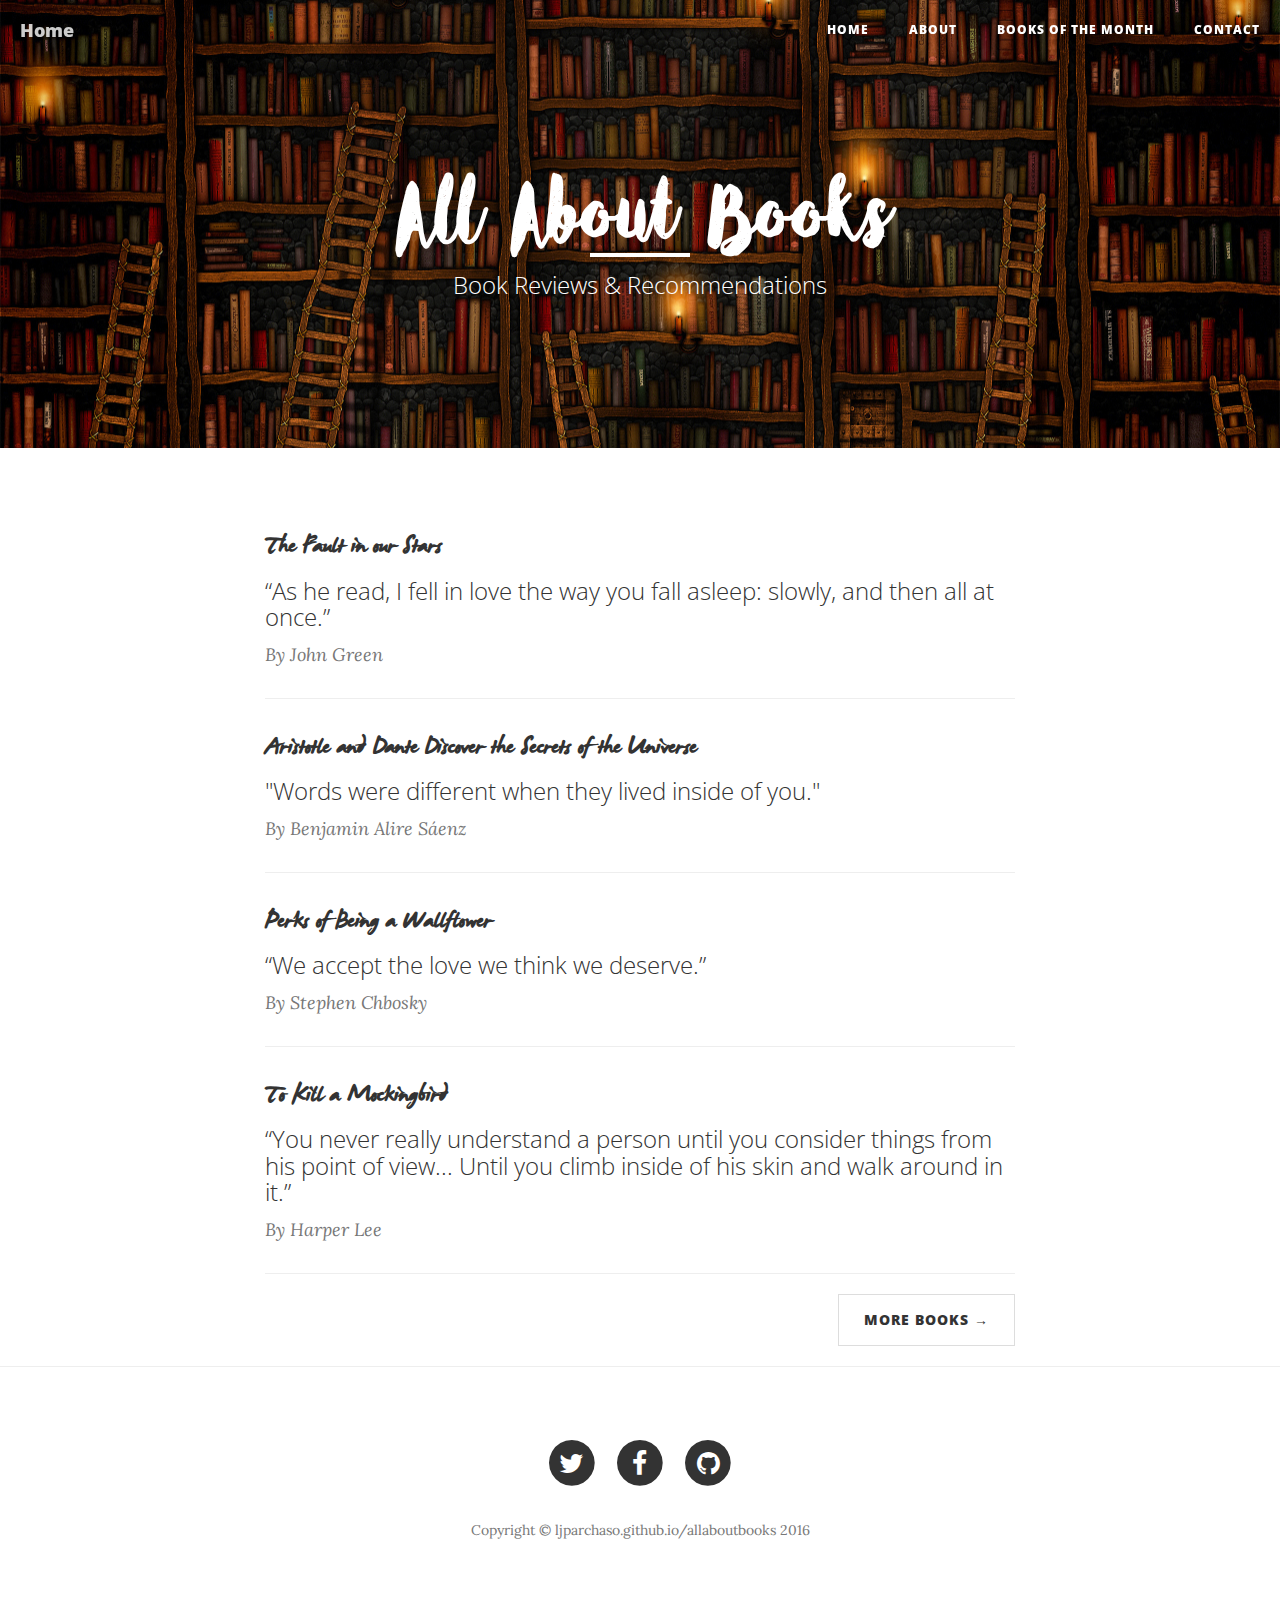
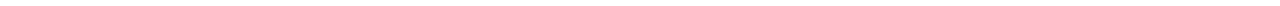
==== index.html @ 3488a5b8 "Update index.html" ====
<!DOCTYPE html>
<html lang="en">

<head>

    <meta charset="utf-8">
    <meta http-equiv="X-UA-Compatible" content="IE=edge">
    <meta name="viewport" content="width=device-width, initial-scale=1">
    <meta name="description" content="">
    <meta name="author" content="">

    <title>All About Books</title>

    <!-- Bootstrap Core CSS -->
    <link href="vendor/bootstrap/css/bootstrap.min.css" rel="stylesheet">

    <!-- Theme CSS -->
    <link href="css/clean-blog.min.css" rel="stylesheet">

    <!-- Custom Fonts -->
    <link href="vendor/font-awesome/css/font-awesome.min.css" rel="stylesheet" type="text/css">
    <link href='https://fonts.googleapis.com/css?family=Lora:400,700,400italic,700italic' rel='stylesheet' type='text/css'>
    <link href='https://fonts.googleapis.com/css?family=Open+Sans:300italic,400italic,600italic,700italic,800italic,400,300,600,700,800' rel='stylesheet' type='text/css'>

    <!-- HTML5 Shim and Respond.js IE8 support of HTML5 elements and media queries -->
    <!-- WARNING: Respond.js doesn't work if you view the page via file:// -->
    <!--[if lt IE 9]>
        <script src="https://oss.maxcdn.com/libs/html5shiv/3.7.0/html5shiv.js"></script>
        <script src="https://oss.maxcdn.com/libs/respond.js/1.4.2/respond.min.js"></script>
    <![endif]-->

</head>

<body>
    <style type="text/css">
    @font-face{
        font-family: 'AngelineVintage';
        src: url(AngelineVintage.otf) format('opentype');
    }
        @font-face{
        font-family: 'JamesFajardo';
        src: url(JamesFajardo.ttf) format('truetype');
    }
    h1.customfont{
        font-family: 'AngelineVintage';
    }
</style>

    <!-- Navigation -->
    <nav class="navbar navbar-default navbar-custom navbar-fixed-top">
        <div class="container-fluid">
            <!-- Brand and toggle get grouped for better mobile display -->
            <div class="navbar-header page-scroll">
                <button type="button" class="navbar-toggle" data-toggle="collapse" data-target="#bs-example-navbar-collapse-1">
                    <span class="sr-only">Toggle navigation</span>
                    Menu <i class="fa fa-bars"></i>
                </button>
                <a class="navbar-brand" href="index.html">Home</a>
            </div>

            <!-- Collect the nav links, forms, and other content for toggling -->
            <div class="collapse navbar-collapse" id="bs-example-navbar-collapse-1">
                <ul class="nav navbar-nav navbar-right">
                    <li>
                        <a href="index.html">Home</a>
                    </li>
                    <li>
                        <a href="about.html">About</a>
                    </li>
                    <li>
                        <a href="post.html">Books of the Month</a>
                    </li>
                    <li>
                        <a href="contact.html">Contact</a>
                    </li>
                </ul>
            </div>
            <!-- /.navbar-collapse -->
        </div>
        <!-- /.container -->
    </nav>

    <!-- Page Header -->
    <!-- Set your background image for this header on the line below. -->
    <header class="intro-header" style="background-image: url('books.jpg')">
        <div class="container">
            <div class="row">
                <div class="col-lg-8 col-lg-offset-2 col-md-10 col-md-offset-1">
                    <div class="site-heading">
                        <h1 style="font-family: 'AngelineVintage';">All About Books</h1>
                        <hr class="small">
                        <span class="subheading">Book Reviews & Recommendations</span>
                    </div>
                </div>
            </div>
        </div>
    </header>

    <!-- Main Content -->
    <div class="container">
        <div class="row">
            <div class="col-lg-8 col-lg-offset-2 col-md-10 col-md-offset-1">
                <div class="post-preview">
                    <a href="tfios.html">
                        <h2 style="font-family: 'JamesFajardo';" class="post-title">
                            The Fault in our Stars
                        </h2>
                        <h3 class="post-subtitle">
                            “As he read, I fell in love the way you fall asleep: slowly, and then all at once.” 
                        </h3>
                    </a>
                    <p class="post-meta">By John Green</p>
                </div>
                <hr>
                <div class="post-preview">
                    <a href="post.html">
                        <h2 style="font-family: 'JamesFajardo';" class="post-title">
                            Aristotle and Dante Discover the Secrets of the Universe
                        </h2>
                        <h3 class="post-subtitle">
                            "Words were different when they lived inside of you."
                        </h3>
                    </a>
                    <p class="post-meta">By Benjamin Alire Sáenz</p>
                </div>
                <hr>
                <div class="post-preview">
                    <a href="post.html">
                        <h2 style="font-family: 'JamesFajardo';" class="post-title">
                            Perks of Being a Wallflower
                        </h2>
                        <h3 class="post-subtitle">
                            “We accept the love we think we deserve.”
                        </h3>
                    </a>
                    <p class="post-meta">By Stephen Chbosky</p>
                </div>
                <hr>
                <div class="post-preview">
                    <a href="post.html">
                        <h2 style="font-family: 'JamesFajardo';" class="post-title">
                            To Kill a Mockingbird
                        </h2>
                        <h3 class="post-subtitle">
                            “You never really understand a person until you consider things from his point of view... Until you climb inside of his skin and walk around in it.” 
                        </h3>
                    </a>
                    <p class="post-meta">By Harper Lee</p>
                </div>
                <hr>
                <!-- Pager -->
                <ul class="pager">
                    <li class="next">
                        <a href="#">More Books &rarr;</a>
                    </li>
                </ul>
            </div>
        </div>
    </div>

    <hr>

    <!-- Footer -->
    <footer>
        <div class="container">
            <div class="row">
                <div class="col-lg-8 col-lg-offset-2 col-md-10 col-md-offset-1">
                    <ul class="list-inline text-center">
                        <li>
                            <a href="twitter.com/shootiingstar_">
                                <span class="fa-stack fa-lg">
                                    <i class="fa fa-circle fa-stack-2x"></i>
                                    <i class="fa fa-twitter fa-stack-1x fa-inverse"></i>
                                </span>
                            </a>
                        </li>
                        <li>
                            <a href="facebook.com/milolicious">
                                <span class="fa-stack fa-lg">
                                    <i class="fa fa-circle fa-stack-2x"></i>
                                    <i class="fa fa-facebook fa-stack-1x fa-inverse"></i>
                                </span>
                            </a>
                        </li>
                        <li>
                            <a href="ljparchaso.github.io">
                                <span class="fa-stack fa-lg">
                                    <i class="fa fa-circle fa-stack-2x"></i>
                                    <i class="fa fa-github fa-stack-1x fa-inverse"></i>
                                </span>
                            </a>
                        </li>
                    </ul>
                    <p class="copyright text-muted">Copyright &copy; ljparchaso.github.io/allaboutbooks 2016</p>
                </div>
            </div>
        </div>
    </footer>

    <!-- jQuery -->
    <script src="vendor/jquery/jquery.min.js"></script>

    <!-- Bootstrap Core JavaScript -->
    <script src="vendor/bootstrap/js/bootstrap.min.js"></script>

    <!-- Contact Form JavaScript -->
    <script src="js/jqBootstrapValidation.js"></script>
    <script src="js/contact_me.js"></script>

    <!-- Theme JavaScript -->
    <script src="js/clean-blog.min.js"></script>

</body>

</html>
---- css/clean-blog.min.css ----
/*!
 * Start Bootstrap - Clean Blog v3.3.7+1 (http://startbootstrap.com/template-overviews/clean-blog)
 * Copyright 2013-2016 Start Bootstrap
 * Licensed under MIT (https://github.com/BlackrockDigital/startbootstrap/blob/gh-pages/LICENSE)
 */a,body{color:#333}.navbar-custom .nav li a,.navbar-custom .navbar-brand,h1,h2,h3,h4,h5,h6{font-weight:800}.caption,.intro-header .page-heading,.intro-header .site-heading,footer .copyright{text-align:center}body{font-family:Lora,'Times New Roman',serif;font-size:20px;-webkit-tap-highlight-color:#0085A1}.intro-header .page-heading .subheading,.intro-header .post-heading .subheading,.intro-header .site-heading .subheading,.navbar-custom,h1,h2,h3,h4,h5,h6{font-family:'Open Sans','Helvetica Neue',Helvetica,Arial,sans-serif}p{line-height:1.5;margin:30px 0}p a{text-decoration:underline}a:focus,a:hover{color:#0085A1}a img:focus,a img:hover{cursor:zoom-in}blockquote{color:#777;font-style:italic}hr.small{max-width:100px;margin:15px auto;border-width:4px;border-color:#fff}.navbar-custom{position:absolute;top:0;left:0;width:100%;z-index:3}.navbar-custom .navbar-header .navbar-toggle{color:#777;font-weight:800;text-transform:uppercase;font-size:12px}.navbar-custom .nav li a{text-transform:uppercase;font-size:12px;letter-spacing:1px}@media only screen and (min-width:768px){.navbar-custom{background:0 0;border-bottom:1px solid transparent}.navbar-custom .navbar-brand{color:#fff;padding:20px}.navbar-custom .navbar-brand:focus,.navbar-custom .navbar-brand:hover{color:rgba(255,255,255,.8)}.navbar-custom .nav li a{color:#fff;padding:20px}.navbar-custom .nav li a:focus,.navbar-custom .nav li a:hover{color:rgba(255,255,255,.8)}}@media only screen and (min-width:1170px){.navbar-custom{-webkit-transition:background-color .3s;-moz-transition:background-color .3s;transition:background-color .3s;-webkit-transform:translate3d(0,0,0);-moz-transform:translate3d(0,0,0);-ms-transform:translate3d(0,0,0);-o-transform:translate3d(0,0,0);transform:translate3d(0,0,0);-webkit-backface-visibility:hidden;backface-visibility:hidden}.navbar-custom.is-fixed{position:fixed;top:-61px;background-color:rgba(255,255,255,.9);border-bottom:1px solid #f2f2f2;-webkit-transition:-webkit-transform .3s;-moz-transition:-moz-transform .3s;transition:transform .3s}.navbar-custom.is-fixed .navbar-brand{color:#333}.navbar-custom.is-fixed .navbar-brand:focus,.navbar-custom.is-fixed .navbar-brand:hover{color:#0085A1}.navbar-custom.is-fixed .nav li a{color:#333}.navbar-custom.is-fixed .nav li a:focus,.navbar-custom.is-fixed .nav li a:hover{color:#0085A1}.navbar-custom.is-visible{-webkit-transform:translate3d(0,100%,0);-moz-transform:translate3d(0,100%,0);-ms-transform:translate3d(0,100%,0);-o-transform:translate3d(0,100%,0);transform:translate3d(0,100%,0)}}.intro-header{background:center center no-repeat;-webkit-background-size:cover;-moz-background-size:cover;background-size:cover;-o-background-size:cover;margin-bottom:50px}.intro-header .page-heading,.intro-header .post-heading,.intro-header .site-heading{padding:100px 0 50px;color:#fff}.intro-header .page-heading h1,.intro-header .site-heading h1{margin-top:0;font-size:50px}.intro-header .page-heading .subheading,.intro-header .site-heading .subheading{font-size:24px;line-height:1.1;display:block;font-weight:300;margin:10px 0 0}@media only screen and (min-width:768px){.intro-header .page-heading,.intro-header .post-heading,.intro-header .site-heading{padding:150px 0}.intro-header .page-heading h1,.intro-header .site-heading h1{font-size:80px}}.intro-header .post-heading h1{font-size:35px}.intro-header .post-heading .meta,.intro-header .post-heading .subheading{line-height:1.1;display:block}.intro-header .post-heading .subheading{font-size:24px;margin:10px 0 30px;font-weight:600}.intro-header .post-heading .meta{font-family:Lora,'Times New Roman',serif;font-style:italic;font-weight:300;font-size:20px}.intro-header .post-heading .meta a{color:#fff}@media only screen and (min-width:768px){.intro-header .post-heading h1{font-size:55px}.intro-header .post-heading .subheading{font-size:30px}}.post-preview>a{color:#333}.post-preview>a:focus,.post-preview>a:hover{text-decoration:none;color:#0085A1}.post-preview>a>.post-title{font-size:30px;margin-top:30px;margin-bottom:10px}.post-preview>a>.post-subtitle{margin:0 0 10px;font-weight:300}.post-preview>.post-meta{color:#777;font-size:18px;font-style:italic;margin-top:0}.post-preview>.post-meta>a{text-decoration:none;color:#333}.post-preview>.post-meta>a:focus,.post-preview>.post-meta>a:hover{color:#0085A1;text-decoration:underline}@media only screen and (min-width:768px){.post-preview>a>.post-title{font-size:36px}}.section-heading{font-size:36px;margin-top:60px;font-weight:700}.btn,.pager li>a,.pager li>span{font-family:'Open Sans','Helvetica Neue',Helvetica,Arial,sans-serif;text-transform:uppercase;font-weight:800;letter-spacing:1px}.caption{font-size:14px;padding:10px;font-style:italic;margin:0;display:block;border-bottom-right-radius:5px;border-bottom-left-radius:5px}footer{padding:50px 0 65px}footer .list-inline{margin:0;padding:0}footer .copyright{font-size:14px;margin-bottom:0}.floating-label-form-group{font-size:14px;position:relative;margin-bottom:0;padding-bottom:.5em;border-bottom:1px solid #eee}.floating-label-form-group input,.floating-label-form-group textarea{z-index:1;position:relative;padding-right:0;padding-left:0;border:none;border-radius:0;font-size:1.5em;background:0 0;box-shadow:none!important;resize:none}.floating-label-form-group label{display:block;z-index:0;position:relative;top:2em;margin:0;font-size:.85em;line-height:1.764705882em;vertical-align:middle;vertical-align:baseline;opacity:0;-webkit-transition:top .3s ease,opacity .3s ease;-moz-transition:top .3s ease,opacity .3s ease;-ms-transition:top .3s ease,opacity .3s ease;transition:top .3s ease,opacity .3s ease}.floating-label-form-group::not(:first-child){padding-left:14px;border-left:1px solid #eee}.floating-label-form-group-with-value label{top:0;opacity:1}.floating-label-form-group-with-focus label{color:#0085A1}form .row:first-child .floating-label-form-group{border-top:1px solid #eee}.btn{font-size:14px;border-radius:0;padding:15px 25px}.btn-lg{font-size:16px;padding:25px 35px}.btn-default:focus,.btn-default:hover{background-color:#0085A1;border:1px solid #0085A1;color:#fff}.pager{margin:20px 0 0}.pager li>a,.pager li>span{font-size:14px;padding:15px 25px;background-color:#fff;border-radius:0}.pager li>a:focus,.pager li>a:hover{color:#fff;background-color:#0085A1;border:1px solid #0085A1}.pager .disabled>a,.pager .disabled>a:focus,.pager .disabled>a:hover,.pager .disabled>span{color:#777;background-color:#333;cursor:not-allowed}::-moz-selection{color:#fff;text-shadow:none;background:#0085A1}::selection{color:#fff;text-shadow:none;background:#0085A1}img::selection{color:#fff;background:0 0}img::-moz-selection{color:#fff;background:0 0}
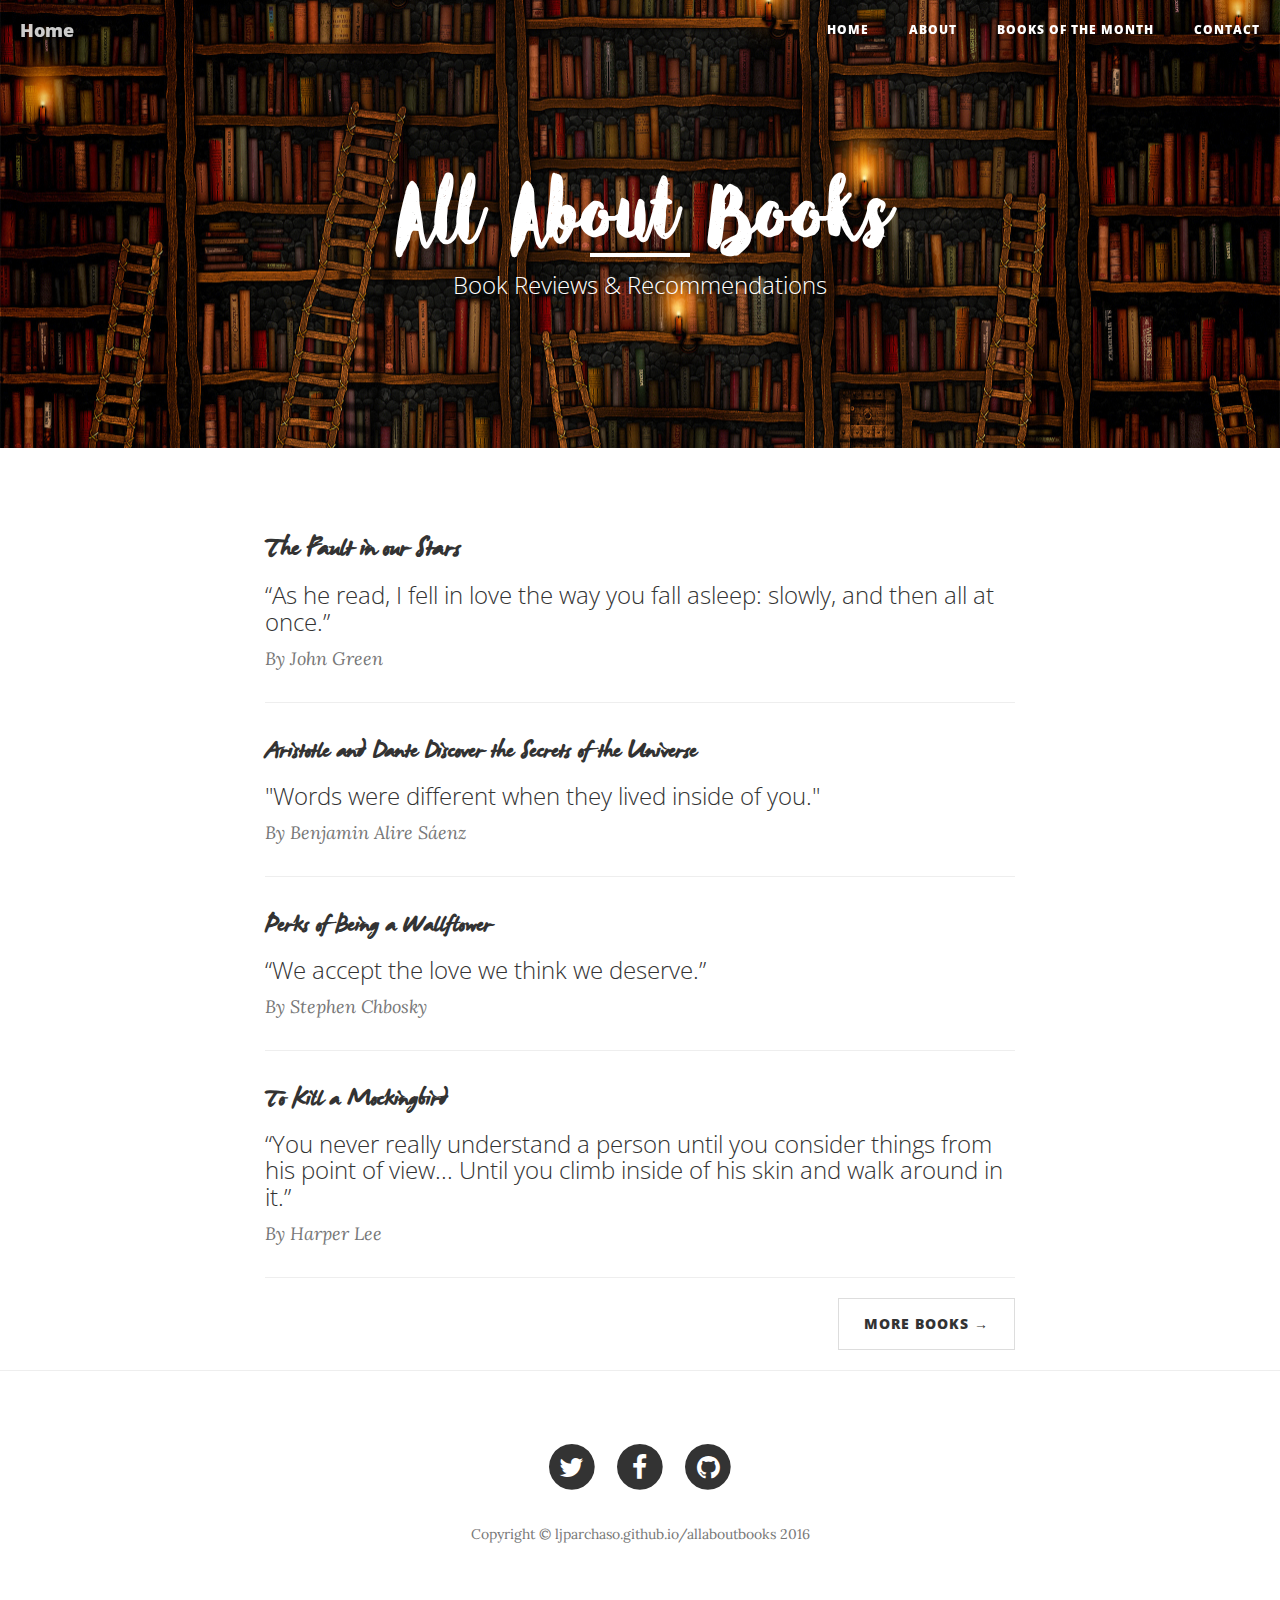
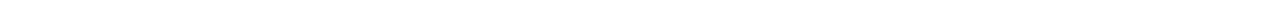
==== commit 063bb811: "Update index.html" ====
--- a/index.html
+++ b/index.html
@@ -102,7 +102,7 @@
             <div class="col-lg-8 col-lg-offset-2 col-md-10 col-md-offset-1">
                 <div class="post-preview">
                     <a href="tfios.html">
-                        <h2 style="font-family: 'JamesFajardo';" class="post-title">
+                        <h2 style="font-family: 'JamesFajardo'; font-size: 40px;" class="post-title">
                             The Fault in our Stars
                         </h2>
                         <h3 class="post-subtitle">
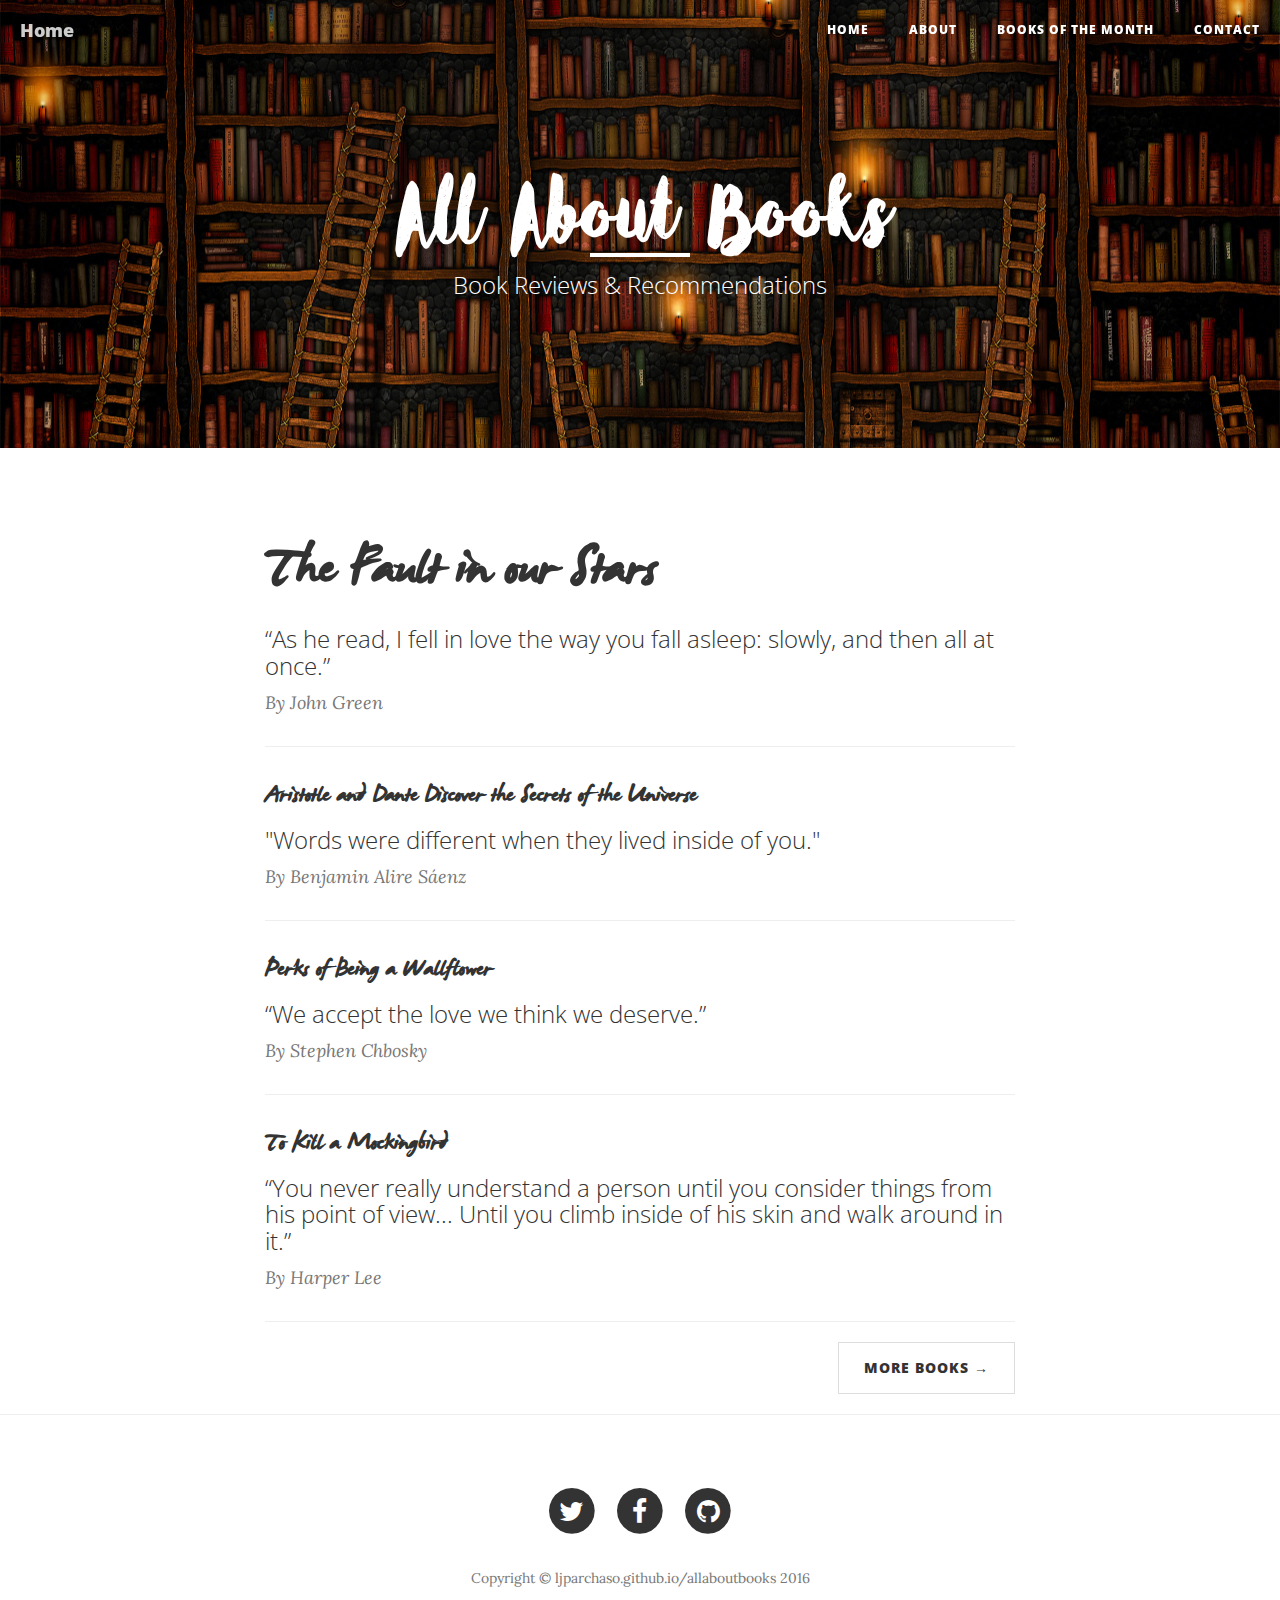
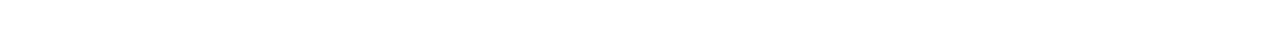
==== commit d9d22e90: "Update index.html" ====
--- a/index.html
+++ b/index.html
@@ -102,7 +102,7 @@
             <div class="col-lg-8 col-lg-offset-2 col-md-10 col-md-offset-1">
                 <div class="post-preview">
                     <a href="tfios.html">
-                        <h2 style="font-family: 'JamesFajardo'; font-size: 40px;" class="post-title">
+                        <h2 style="font-family: 'JamesFajardo'; font-size: 80px;" class="post-title">
                             The Fault in our Stars
                         </h2>
                         <h3 class="post-subtitle">
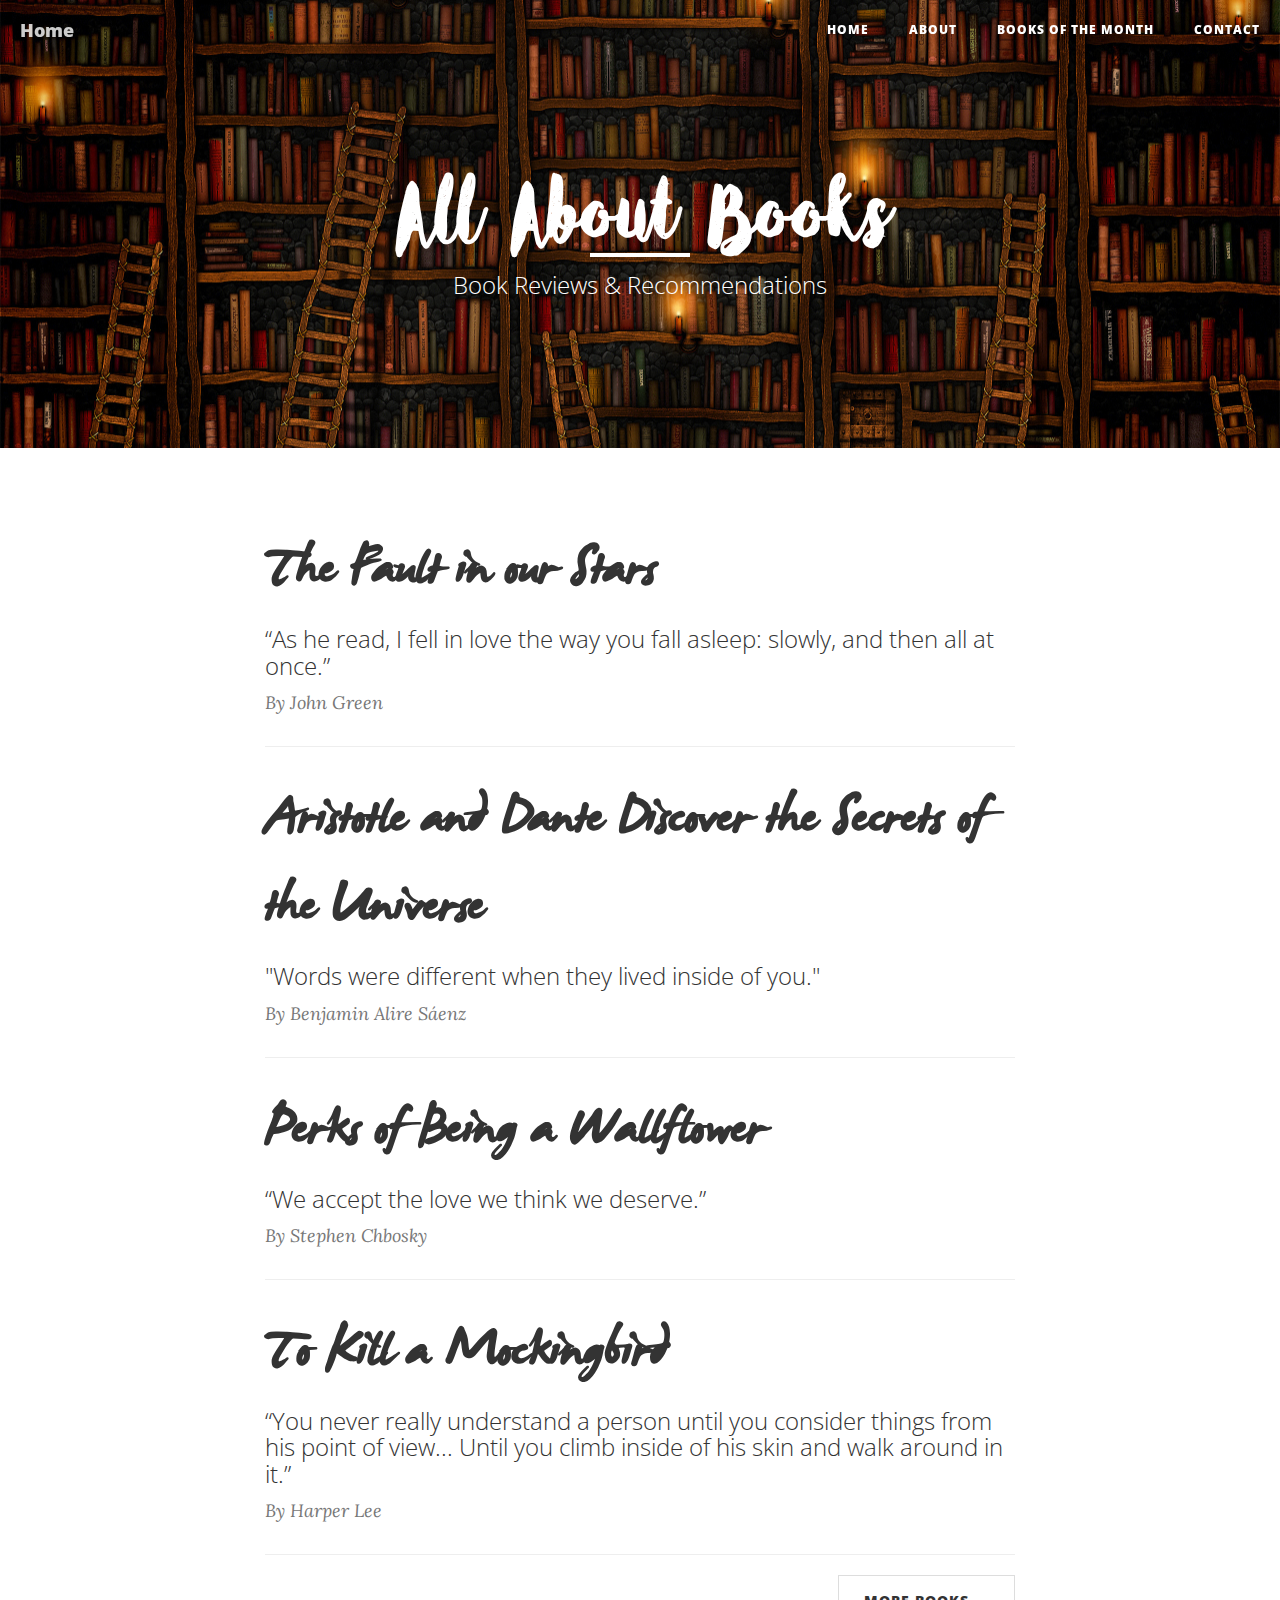
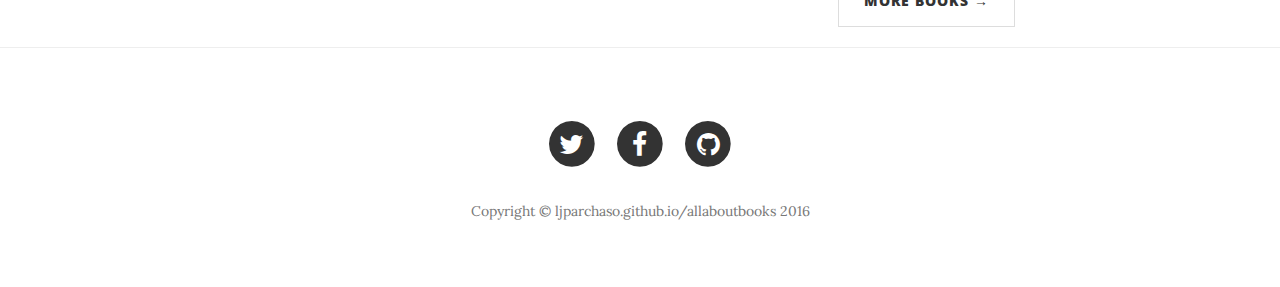
==== commit 200b826b: "Update index.html" ====
--- a/index.html
+++ b/index.html
@@ -114,7 +114,7 @@
                 <hr>
                 <div class="post-preview">
                     <a href="post.html">
-                        <h2 style="font-family: 'JamesFajardo';" class="post-title">
+                        <h2 style="font-family: 'JamesFajardo'; font-size: 80px;" class="post-title">
                             Aristotle and Dante Discover the Secrets of the Universe
                         </h2>
                         <h3 class="post-subtitle">
@@ -126,7 +126,7 @@
                 <hr>
                 <div class="post-preview">
                     <a href="post.html">
-                        <h2 style="font-family: 'JamesFajardo';" class="post-title">
+                        <h2 style="font-family: 'JamesFajardo'; font-size: 80px;" class="post-title">
                             Perks of Being a Wallflower
                         </h2>
                         <h3 class="post-subtitle">
@@ -138,7 +138,7 @@
                 <hr>
                 <div class="post-preview">
                     <a href="post.html">
-                        <h2 style="font-family: 'JamesFajardo';" class="post-title">
+                        <h2 style="font-family: 'JamesFajardo'; font-size: 80px;" class="post-title">
                             To Kill a Mockingbird
                         </h2>
                         <h3 class="post-subtitle">
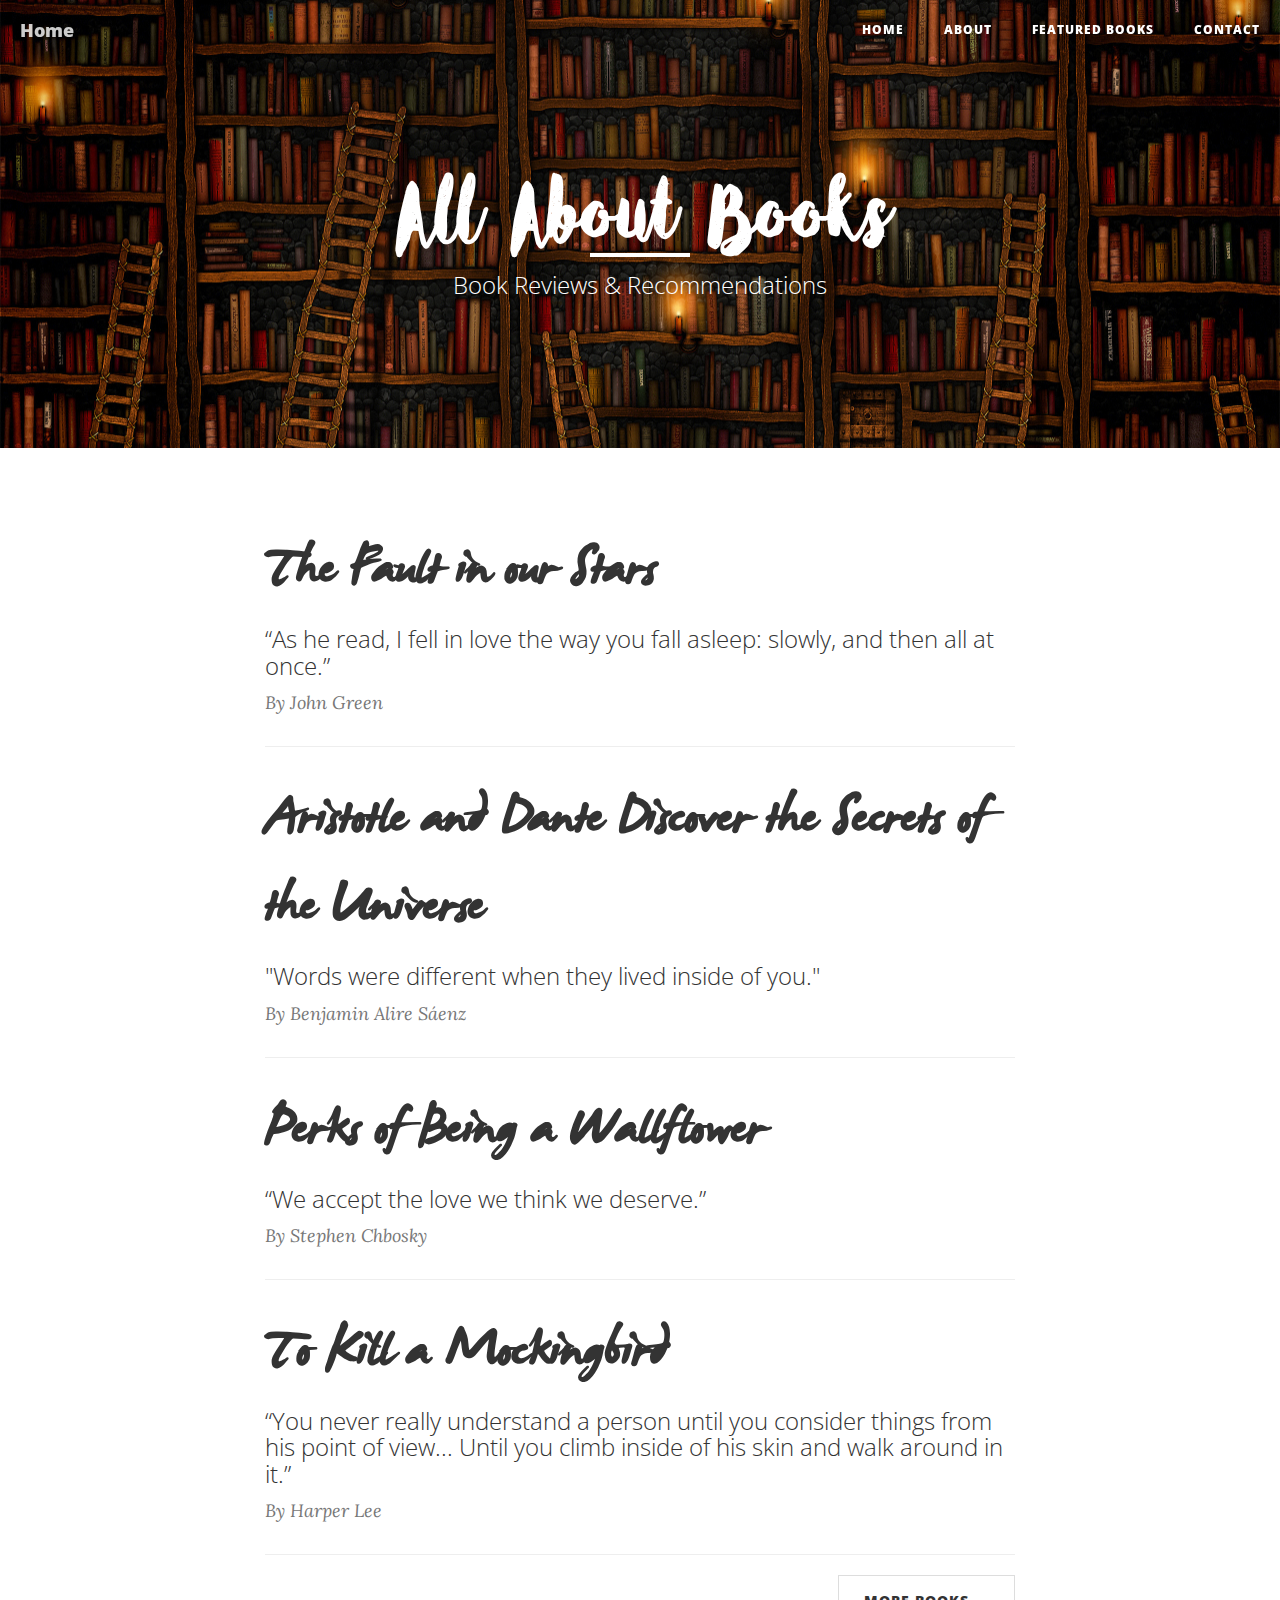
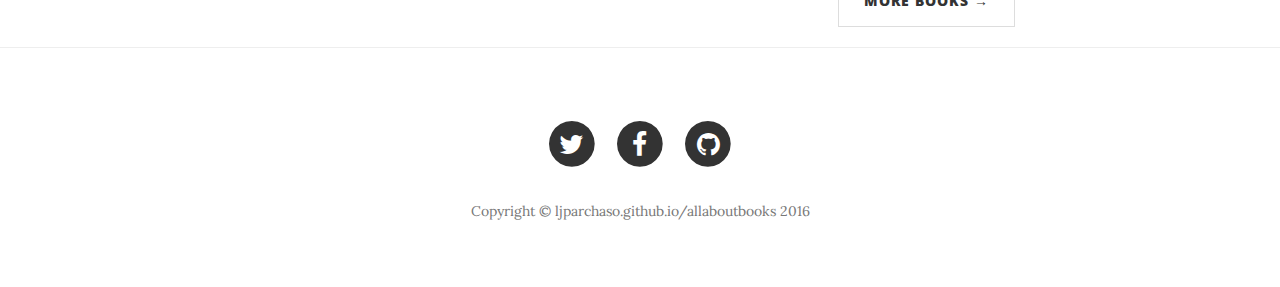
==== commit 089f08bf: "Update index.html" ====
--- a/index.html
+++ b/index.html
@@ -68,7 +68,7 @@
                         <a href="about.html">About</a>
                     </li>
                     <li>
-                        <a href="post.html">Books of the Month</a>
+                        <a href="post.html">Featured Books</a>
                     </li>
                     <li>
                         <a href="contact.html">Contact</a>
@@ -113,7 +113,7 @@
                 </div>
                 <hr>
                 <div class="post-preview">
-                    <a href="post.html">
+                    <a href="aristotle.html">
                         <h2 style="font-family: 'JamesFajardo'; font-size: 80px;" class="post-title">
                             Aristotle and Dante Discover the Secrets of the Universe
                         </h2>
@@ -125,7 +125,7 @@
                 </div>
                 <hr>
                 <div class="post-preview">
-                    <a href="post.html">
+                    <a href="perks.html">
                         <h2 style="font-family: 'JamesFajardo'; font-size: 80px;" class="post-title">
                             Perks of Being a Wallflower
                         </h2>
@@ -137,7 +137,7 @@
                 </div>
                 <hr>
                 <div class="post-preview">
-                    <a href="post.html">
+                    <a href="mockingbird.html">
                         <h2 style="font-family: 'JamesFajardo'; font-size: 80px;" class="post-title">
                             To Kill a Mockingbird
                         </h2>
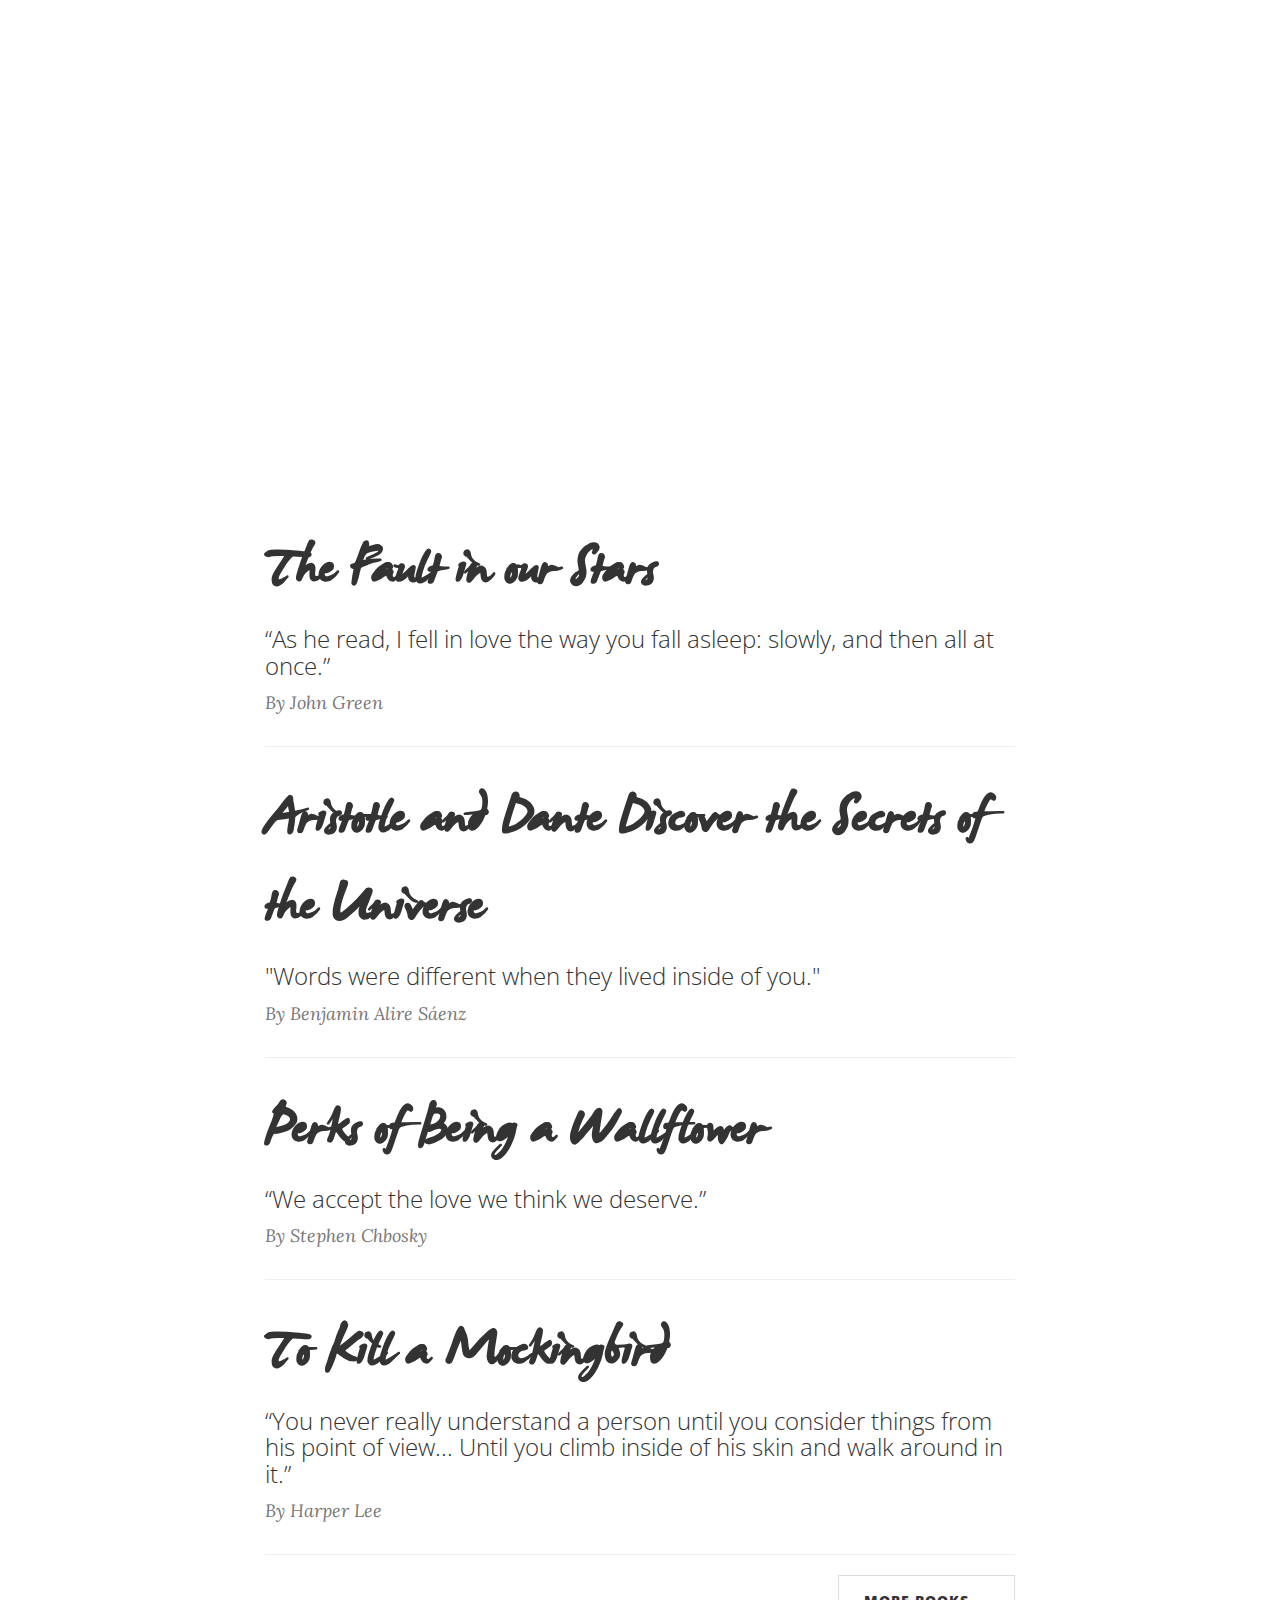
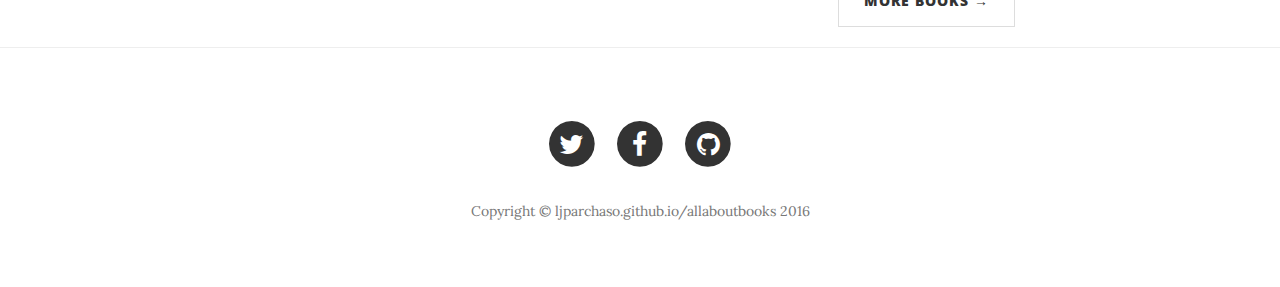
==== commit 29077c6f: "Update index.html" ====
--- a/index.html
+++ b/index.html
@@ -82,7 +82,7 @@
 
     <!-- Page Header -->
     <!-- Set your background image for this header on the line below. -->
-    <header class="intro-header" style="background-image: url('books.jpg')">
+    <header class="intro-header" style="background-image: url('featured.jpeg')">
         <div class="container">
             <div class="row">
                 <div class="col-lg-8 col-lg-offset-2 col-md-10 col-md-offset-1">
